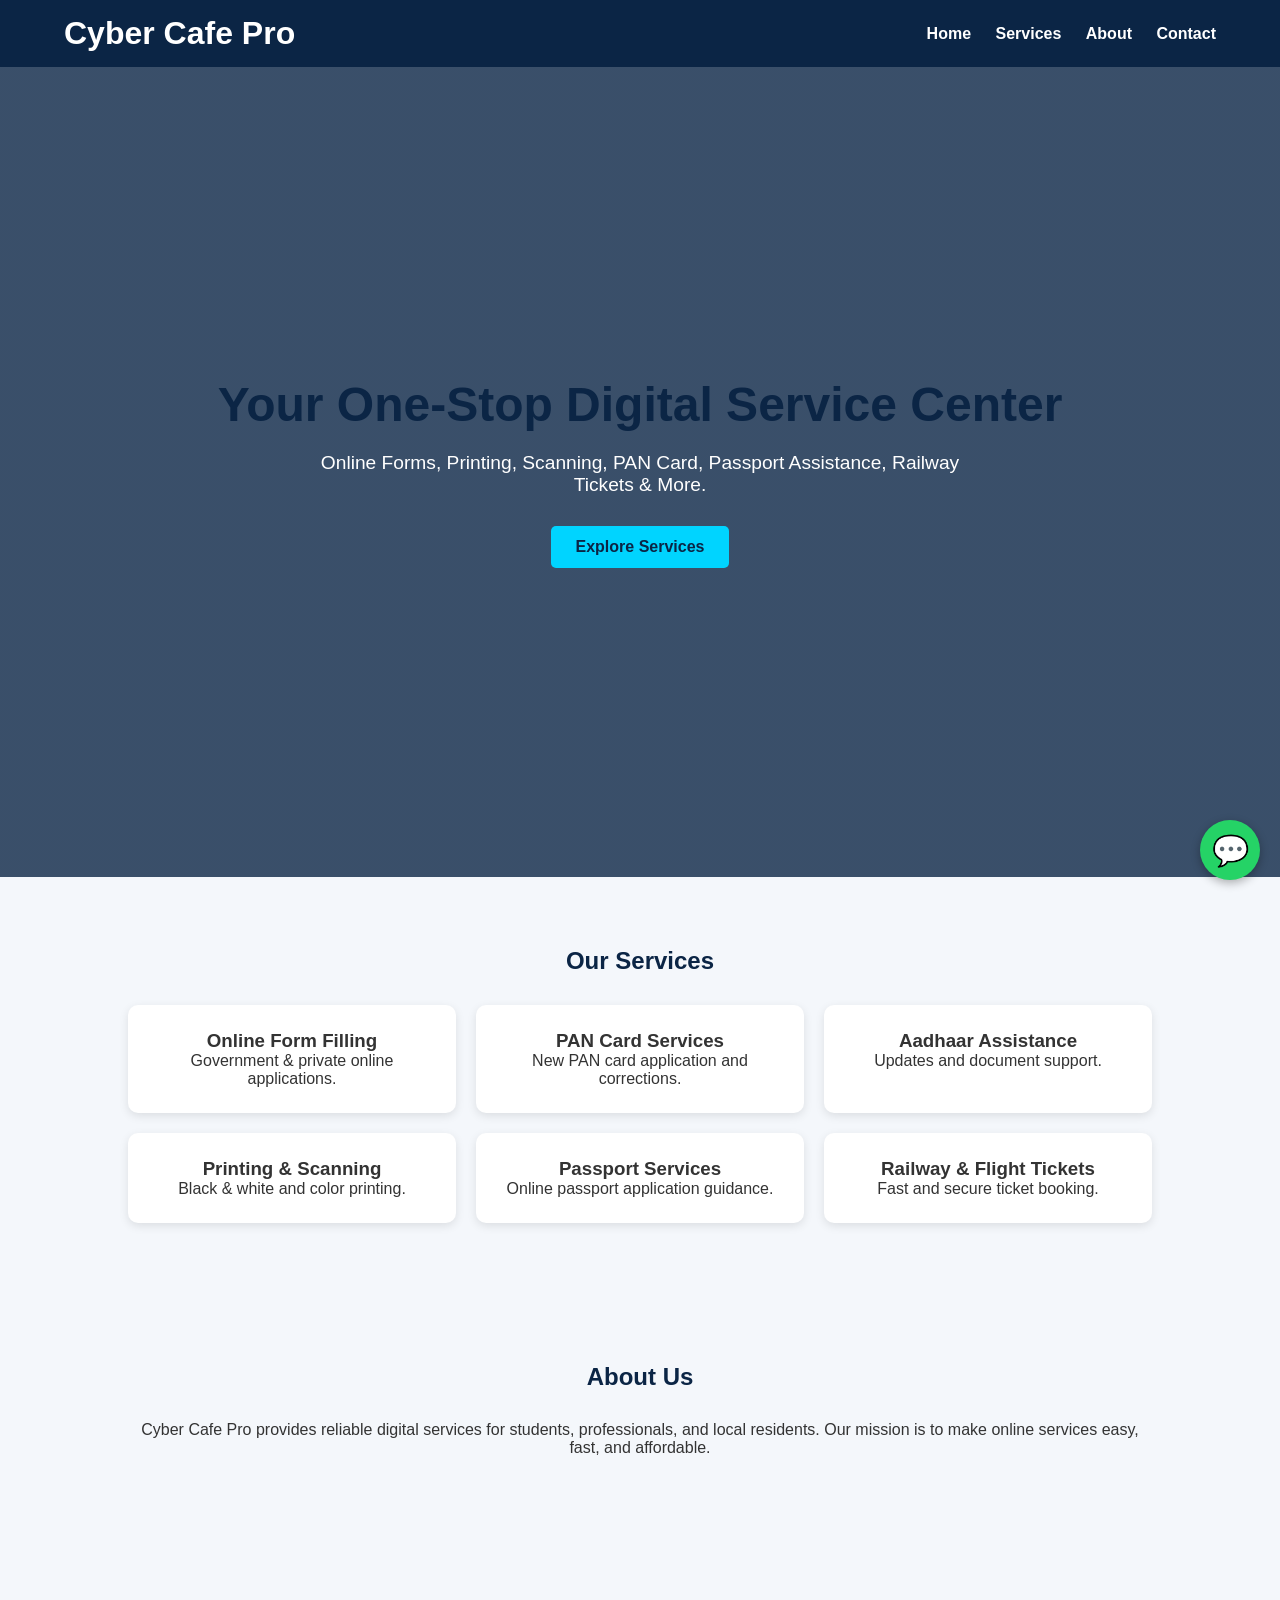
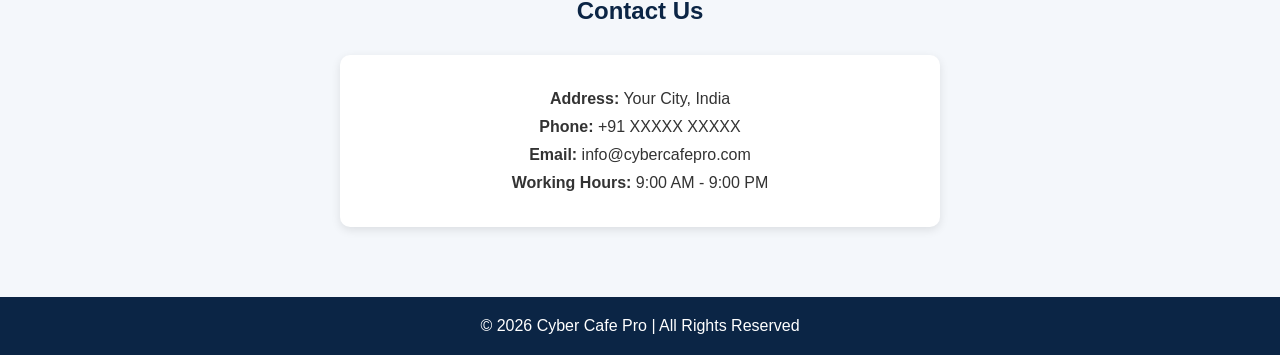
==== index.html @ 54343429 "Add files via upload" ====
<!DOCTYPE html>
<html lang="en">
<head>
<meta charset="UTF-8">
<meta name="viewport" content="width=device-width, initial-scale=1.0">
<title>Cyber Cafe Pro</title>
<link rel="stylesheet" href="style.css">
</head>
<body>

<header>
    <div class="container">
        <h1>Cyber Cafe Pro</h1>
        <nav>
            <a href="#home">Home</a>
            <a href="#services">Services</a>
            <a href="#about">About</a>
            <a href="#contact">Contact</a>
        </nav>
    </div>
</header>

<section id="home" class="hero">
    <h2>Your One-Stop Digital Service Center</h2>
    <p>Online Forms, Printing, Scanning, PAN Card, Passport Assistance, Railway Tickets & More.</p>
    <a href="#services" class="btn">Explore Services</a>
</section>

<section id="services">
    <h2>Our Services</h2>

    <div class="service-grid">

        <div class="card">
            <h3>Online Form Filling</h3>
            <p>Government & private online applications.</p>
        </div>

        <div class="card">
            <h3>PAN Card Services</h3>
            <p>New PAN card application and corrections.</p>
        </div>

        <div class="card">
            <h3>Aadhaar Assistance</h3>
            <p>Updates and document support.</p>
        </div>

        <div class="card">
            <h3>Printing & Scanning</h3>
            <p>Black & white and color printing.</p>
        </div>

        <div class="card">
            <h3>Passport Services</h3>
            <p>Online passport application guidance.</p>
        </div>

        <div class="card">
            <h3>Railway & Flight Tickets</h3>
            <p>Fast and secure ticket booking.</p>
        </div>

    </div>
</section>

<section id="about">
    <h2>About Us</h2>
    <p>
        Cyber Cafe Pro provides reliable digital services for students,
        professionals, and local residents. Our mission is to make online
        services easy, fast, and affordable.
    </p>
</section>

<section id="contact">
    <h2>Contact Us</h2>

    <div class="contact-box">
        <p><strong>Address:</strong> Your City, India</p>
        <p><strong>Phone:</strong> +91 XXXXX XXXXX</p>
        <p><strong>Email:</strong> info@cybercafepro.com</p>
        <p><strong>Working Hours:</strong> 9:00 AM - 9:00 PM</p>
    </div>
</section>

<footer>
    <p>© 2026 Cyber Cafe Pro | All Rights Reserved</p>
</footer>

<a class="whatsapp" href="https://wa.me/91XXXXXXXXXX" target="_blank">💬</a>

</body>
</html>
---- style.css ----
*{
    margin:0;
    padding:0;
    box-sizing:border-box;
    font-family:Arial, sans-serif;
}

body{
    background:#f4f7fb;
    color:#333;
}

header{
    background:#0b2545;
    color:white;
    padding:15px 0;
    position:sticky;
    top:0;
}

.container{
    width:90%;
    margin:auto;
    display:flex;
    justify-content:space-between;
    align-items:center;
}

nav a{
    color:white;
    text-decoration:none;
    margin-left:20px;
    font-weight:bold;
}

nav a:hover{
    color:#00d4ff;
}

.hero{
    height:90vh;
    background:linear-gradient(rgba(11,37,69,.8),rgba(11,37,69,.8)),
    url('https://images.unsplash.com/photo-1516321318423-f06f85e504b3?w=1200');
    background-size:cover;
    background-position:center;
    color:white;
    display:flex;
    flex-direction:column;
    justify-content:center;
    align-items:center;
    text-align:center;
    padding:20px;
}

.hero h2{
    font-size:3rem;
    margin-bottom:20px;
}

.hero p{
    max-width:700px;
    margin-bottom:30px;
    font-size:1.2rem;
}

.btn{
    background:#00d4ff;
    color:#0b2545;
    padding:12px 25px;
    text-decoration:none;
    border-radius:5px;
    font-weight:bold;
}

section{
    padding:70px 10%;
    text-align:center;
}

section h2{
    margin-bottom:30px;
    color:#0b2545;
}

.service-grid{
    display:grid;
    grid-template-columns:repeat(auto-fit,minmax(250px,1fr));
    gap:20px;
}

.card{
    background:white;
    padding:25px;
    border-radius:10px;
    box-shadow:0 3px 10px rgba(0,0,0,0.1);
    transition:0.3s;
}

.card:hover{
    transform:translateY(-5px);
}

.contact-box{
    background:white;
    max-width:600px;
    margin:auto;
    padding:25px;
    border-radius:10px;
    box-shadow:0 3px 10px rgba(0,0,0,0.1);
}

.contact-box p{
    margin:10px 0;
}

footer{
    background:#0b2545;
    color:white;
    text-align:center;
    padding:20px;
}

.whatsapp{
    position:fixed;
    bottom:20px;
    right:20px;
    width:60px;
    height:60px;
    background:#25D366;
    color:white;
    text-decoration:none;
    border-radius:50%;
    display:flex;
    justify-content:center;
    align-items:center;
    font-size:30px;
    box-shadow:0 3px 10px rgba(0,0,0,.3);
}

@media(max-width:768px){

    .container{
        flex-direction:column;
    }

    nav{
        margin-top:10px;
    }

    .hero h2{
        font-size:2rem;
    }
}
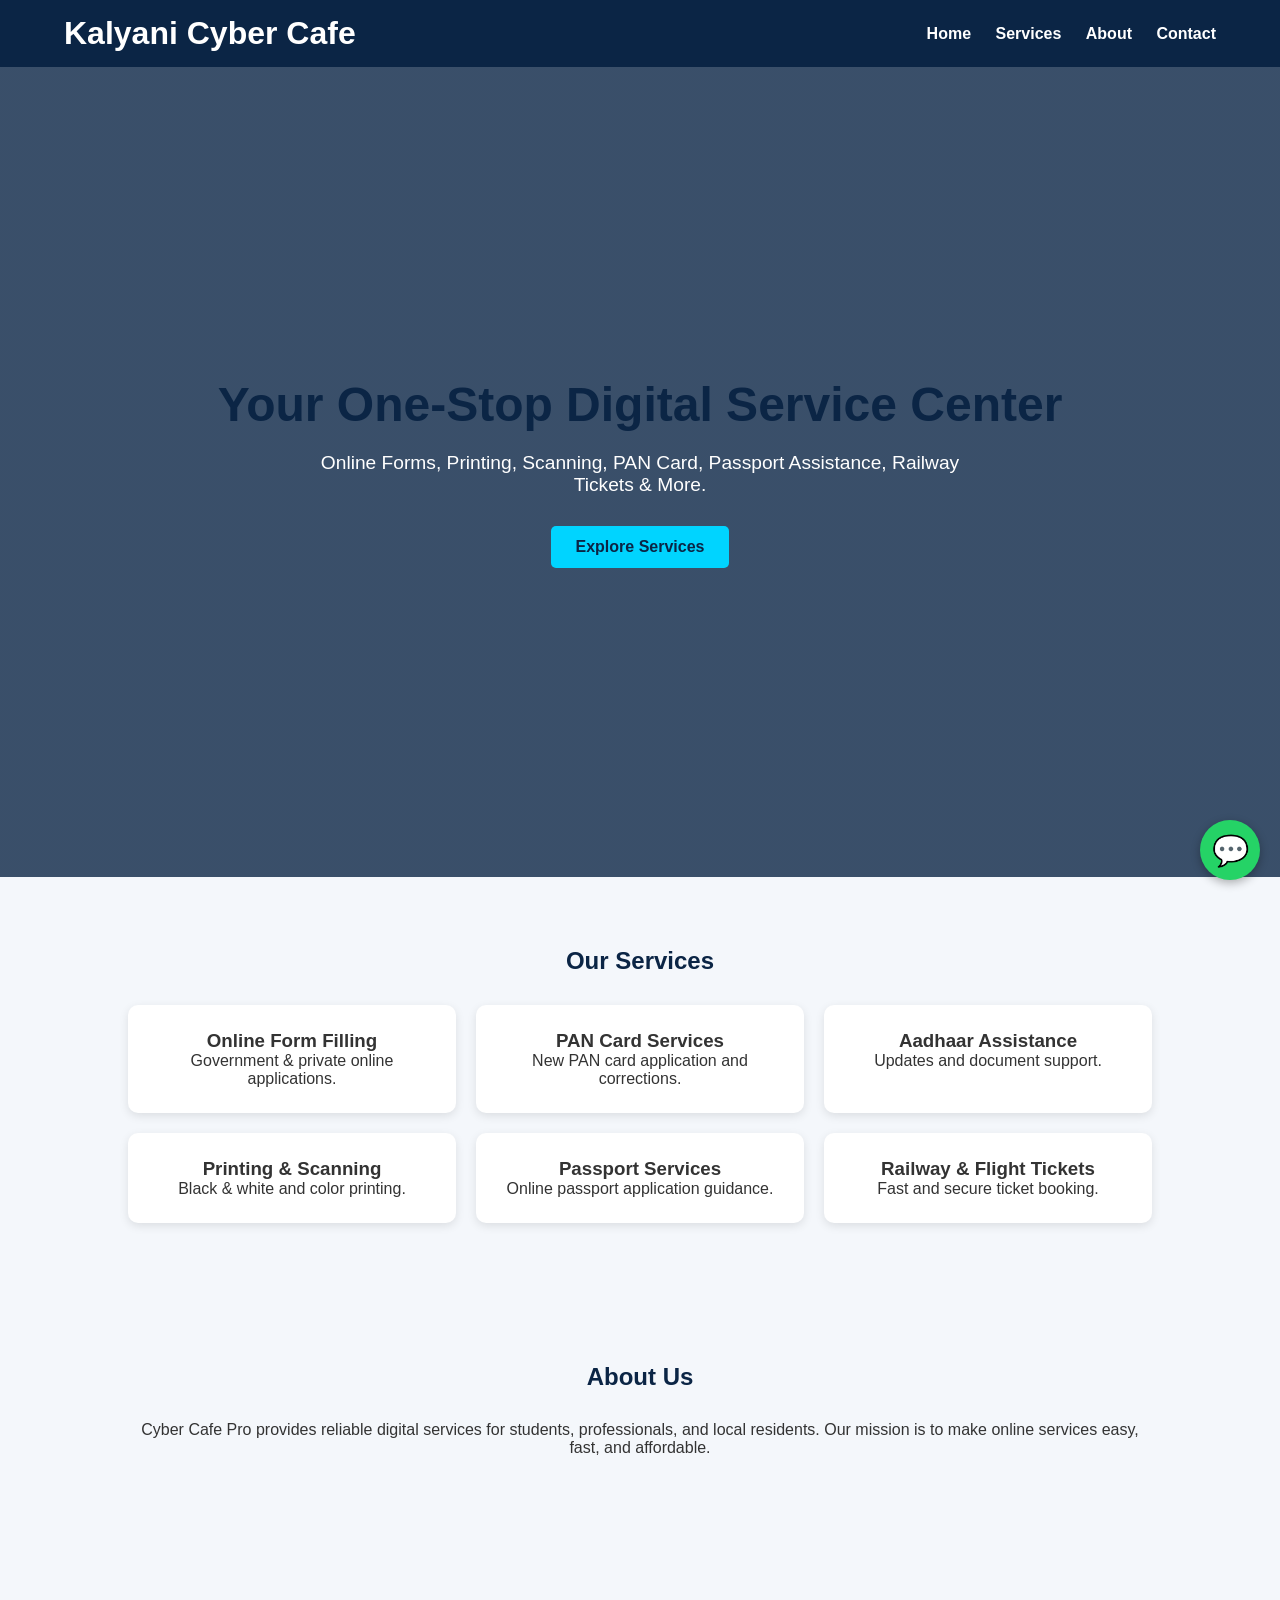
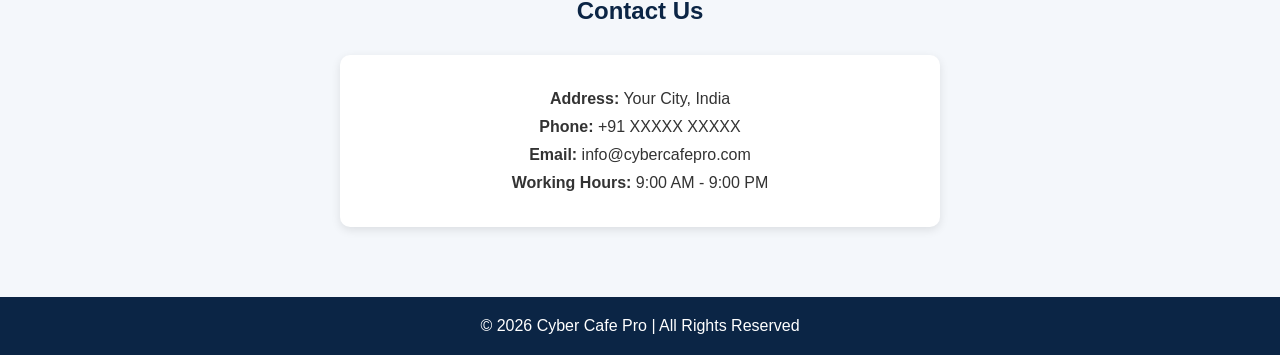
==== commit 50d39d42: "Update index.html" ====
--- a/index.html
+++ b/index.html
@@ -1,16 +1,17 @@
 <!DOCTYPE html>
 <html lang="en">
 <head>
+    <meta name="google-site-verification" content="g2YNuqWJbOEwPTuhbrNEjVo3tV8KjzKGvnZ9FeOnXpw" />
 <meta charset="UTF-8">
 <meta name="viewport" content="width=device-width, initial-scale=1.0">
-<title>Cyber Cafe Pro</title>
+<title>kalyani cyber cafe</title>
 <link rel="stylesheet" href="style.css">
 </head>
 <body>
 
 <header>
     <div class="container">
-        <h1>Cyber Cafe Pro</h1>
+        <h1>Kalyani Cyber Cafe</h1>
         <nav>
             <a href="#home">Home</a>
             <a href="#services">Services</a>
@@ -91,4 +92,4 @@
 <a class="whatsapp" href="https://wa.me/91XXXXXXXXXX" target="_blank">💬</a>
 
 </body>
-</html>+</html>
